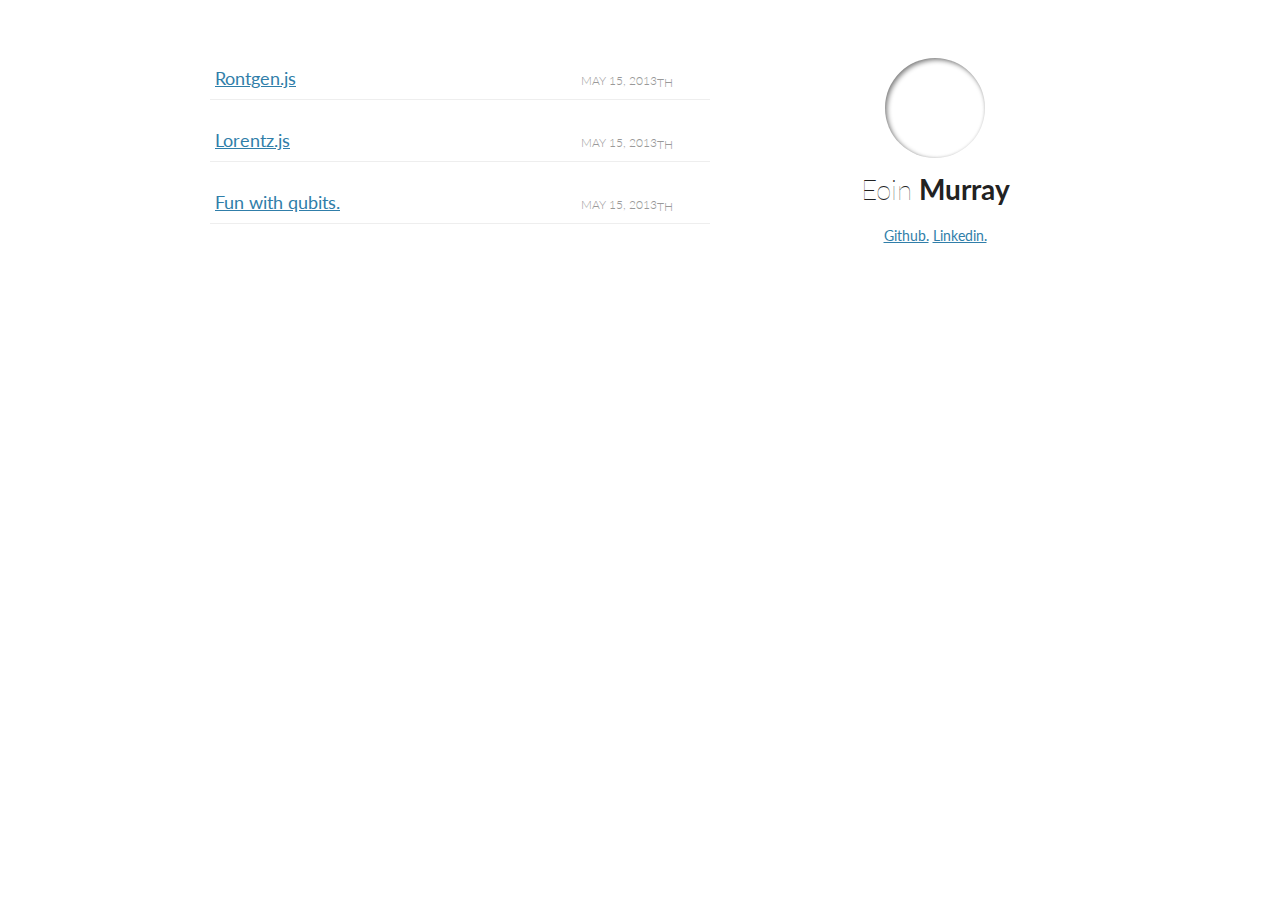
==== index.html @ c4f2d89b "Site updated at 2013-05-15 22:43:47 UTC" ====
<!DOCTYPE html>
<!--[if IEMobile 7 ]><html class="no-js iem7"><![endif]-->
<!--[if lt IE 9]><html class="no-js lte-ie8"><![endif]-->
<!--[if (gt IE 8)|(gt IEMobile 7)|!(IEMobile)|!(IE)]><!--><html class="no-js" lang="en"><!--<![endif]-->
<head>
  <meta charset="utf-8">
  <title>Eoin Murray</title>
  <meta name="author" content="Eoin Murray">

  
  <meta name="description" content=" May 15th, 2013 Rontgen.js May 15th, 2013 Lorentz.js May 15th, 2013 Fun with qubits. ">
  

  <!-- http://t.co/dKP3o1e -->
  <meta name="HandheldFriendly" content="True">
  <meta name="MobileOptimized" content="320">
  <meta name="viewport" content="width=device-width, initial-scale=1">

  
  <link rel="canonical" href="http://eoinmurray.github.io">
  <link href="/favicon.png" rel="icon">
  <link href="/stylesheets/screen.css" media="screen, projection" rel="stylesheet" type="text/css">
  <link href="/atom.xml" rel="alternate" title="Eoin Murray" type="application/atom+xml">
  <script src="/javascripts/modernizr-2.0.js"></script>
  <script src="//ajax.googleapis.com/ajax/libs/jquery/1.9.1/jquery.min.js"></script>
  <script>!window.jQuery && document.write(unescape('%3Cscript src="./javascripts/lib/jquery.min.js"%3E%3C/script%3E'))</script>
  <script src="/javascripts/octopress.js" type="text/javascript"></script>
  <!--Fonts from Google"s Web font directory at http://google.com/webfonts -->
<link href="http://fonts.googleapis.com/css?family=PT+Serif:regular,italic,bold,bolditalic" rel="stylesheet" type="text/css">
<link href="http://fonts.googleapis.com/css?family=PT+Sans:regular,italic,bold,bolditalic" rel="stylesheet" type="text/css">

  

    <script type="text/x-mathjax-config">
    MathJax.Hub.Config({
    tex2jax: {inlineMath: [['$','$'], ['\\(','\\)']]}
    });
    </script>
    <script type="text/javascript" src="http://cdn.mathjax.org/mathjax/latest/MathJax.js?config=TeX-AMS-MML_HTMLorMML"></script>
</head>

<body>
    <div class="wrapper">

        <header>
            <a href="/"><div class="profile"></div></a>
            <h1 class="text-center"><span style="font-weight: 100;">Eoin</span> Murray</h1>
            <!-- <p class="text-center">Quantum physics FTW!</p> -->
            <p class="text-center">
              <a href="http://github.com/eoinmurray">Github.</a>
              <a href="http://linkedin.com/in/eoinm/">Linkedin.</a>
            <p>
        </header>

        <section>
            <div class="blog-index">

    
    
        
        <article>
            
    
    <ul class="listing">
    <li>
        <span class="meta">








  


<time datetime="2013-05-15T11:30:00+01:00" pubdate data-updated="true">May 15<span>th</span>, 2013</time></span>
        <a href="/blog/2013/05/15/rontgen-dot-js/">Rontgen.js</a>
    </li>
    </ul>
    



        </article>
    
        
        <article>
            
    
    <ul class="listing">
    <li>
        <span class="meta">








  


<time datetime="2013-05-15T00:00:00+01:00" pubdate data-updated="true">May 15<span>th</span>, 2013</time></span>
        <a href="/blog/2013/05/15/simulations/">Lorentz.js</a>
    </li>
    </ul>
    



        </article>
    
        
        <article>
            
    
    <ul class="listing">
    <li>
        <span class="meta">








  


<time datetime="2013-05-15T00:00:00+01:00" pubdate data-updated="true">May 15<span>th</span>, 2013</time></span>
        <a href="/blog/2013/05/15/quantum-dots/">Fun with qubits.</a>
    </li>
    </ul>
    



        </article>
    

</div>

        </section>
    </div>
</body>
</html>
---- stylesheets/screen.css ----
@import url(https://fonts.googleapis.com/css?family=Lato:300italic,700italic,300,700);

body {
  padding:50px;
  font:14px/1.5 Lato, "Helvetica Neue", Helvetica, Arial, sans-serif;
  color:#777;
  font-weight:300;
}

h1, h2, h3, h4, h5, h6 {
  color:#222;
  margin:0 0 20px;
}

p, ul, ol, table, pre, dl {
  margin:0 0 20px;
}

h1, h2, h3 {
  line-height:1.1;
}

h1 {
  font-size:28px;
}

h2 {
  color:#393939;
}

h3, h4, h5, h6 {
  color:#494949;
}

a {
  color:#39c;
  font-weight:400;
  text-decoration:none;
}

a:hover {
  color:#069;
}

a small {
  font-size:11px;
  color:#777;
  margin-top:-0.6em;
  display:block;
}

a:hover small {
  color:#777;
}

.wrapper {
  width:860px;
  margin:0 auto;
}

blockquote {
  border-left:1px solid #e5e5e5;
  margin:0;
  padding:0 0 0 20px;
  font-style:italic;
}

code, pre {
  font-family:Monaco, Bitstream Vera Sans Mono, Lucida Console, Terminal;
  color:#333;
  font-size:12px;
}

pre {
  padding:8px 15px;
  background: #f8f8f8;
  border-radius:5px;
  border:1px solid #e5e5e5;
  overflow-x: auto;
}

table {
  width:100%;
  border-collapse:collapse;
}

th, td {
  text-align:left;
  padding:5px 10px;
  border-bottom:1px solid #e5e5e5;
}

dt {
  color:#444;
  font-weight:700;
}

th {
  color:#444;
}

img {
  max-width:100%;
}

header {
  width:270px;
  float:right;
}

header ul {
  list-style:none;
}

strong {
  color:#222;
  font-weight:700;
}

header ul li + li {
  width:88px;
  border-left:1px solid #fff;
}

header ul li + li + li {
  border-right:none;
  width:89px;
}

header ul a strong {
  font-size:14px;
  display:block;
  color:#222;
}

section {
  width:500px;
  float:left;
  padding-bottom:50px;
}

small {
  font-size:11px;
}

hr {
  border:0;
  background:#e5e5e5;
  height:1px;
  margin:0 0 20px;
}

footer {
  width:270px;
  float:left;
  position:fixed;
  bottom:50px;
}

@media print, screen and (max-width: 960px) {

  div.wrapper {
    width:auto;
    margin:0;
  }

  header, section, footer {
    float:none;
    position:static;
    width:auto;
  }

  header {
    /*padding-right:320px;*/
  }

  section {
    border:1px solid #e5e5e5;
    border-width:1px 0;
    padding:20px 0;
    margin:0 0 20px;
  }

  article{border:none!important;}

  header a small {
    display:inline;
  }

  header ul {
    position:absolute;
    right:50px;
    top:52px;
  }
}

@media print, screen and (max-width: 720px) {
  body {
    word-wrap:break-word;
  }

  header {
    padding:0;
  }

  header ul, header p.view {
    position:static;
  }

  pre, code {
    word-wrap:normal;
  }
}

@media print, screen and (max-width: 480px) {
  body {
    padding:15px;
  }

  header ul {
    display:none;
  }
}

@media print {
  body {
    padding:0.4in;
    font-size:12pt;
    color:#444;
  }
}

.text-center{
    text-align: center;
}

.profile{
  text-align: center;
  background-image:url(https://en.gravatar.com/userimage/27617131/b3a3e7528a2e3f37f287cd68e6842dba.jpg?size=100);
  width:100px;
  height:100px;
  background-size:cover;
  border-bottom-left-radius:200px;
  border-bottom-right-radius:200px;
  border-top-left-radius:200px;
  border-top-right-radius:200px;
  box-shadow:rgba(0, 0, 0, 0.498039) 2px 2px 5px inset, rgba(0, 0, 0, 0.0470588) 0 0 2px 1px inset;
  display:block;
  margin-right: auto;
  margin-left: auto;
  margin-bottom: 1rem;
}

.meta{
  float:left;
  margin:0;
  margin-right: 2rem;
  margin-top: 5px;
}

article {
}

.index-title{
  margin :0;
}

.index-article{
  /*width:300px;*/
  /*margin:0 auto;*/
}

.listing {
/*margin: 25px 0;*/
padding: 0;
}

.listing li {
list-style-type: none;
padding: 7px 5px;
font-size: 18px;
border-bottom: 1px solid #eee;
}

.listing span {
padding-top: 2px;
float: right;
text-transform: uppercase;
font-size: 12px;
color: #999;
}

a {
color: #307EA9;
}

a{
text-decoration: underline;
cursor: auto;
}
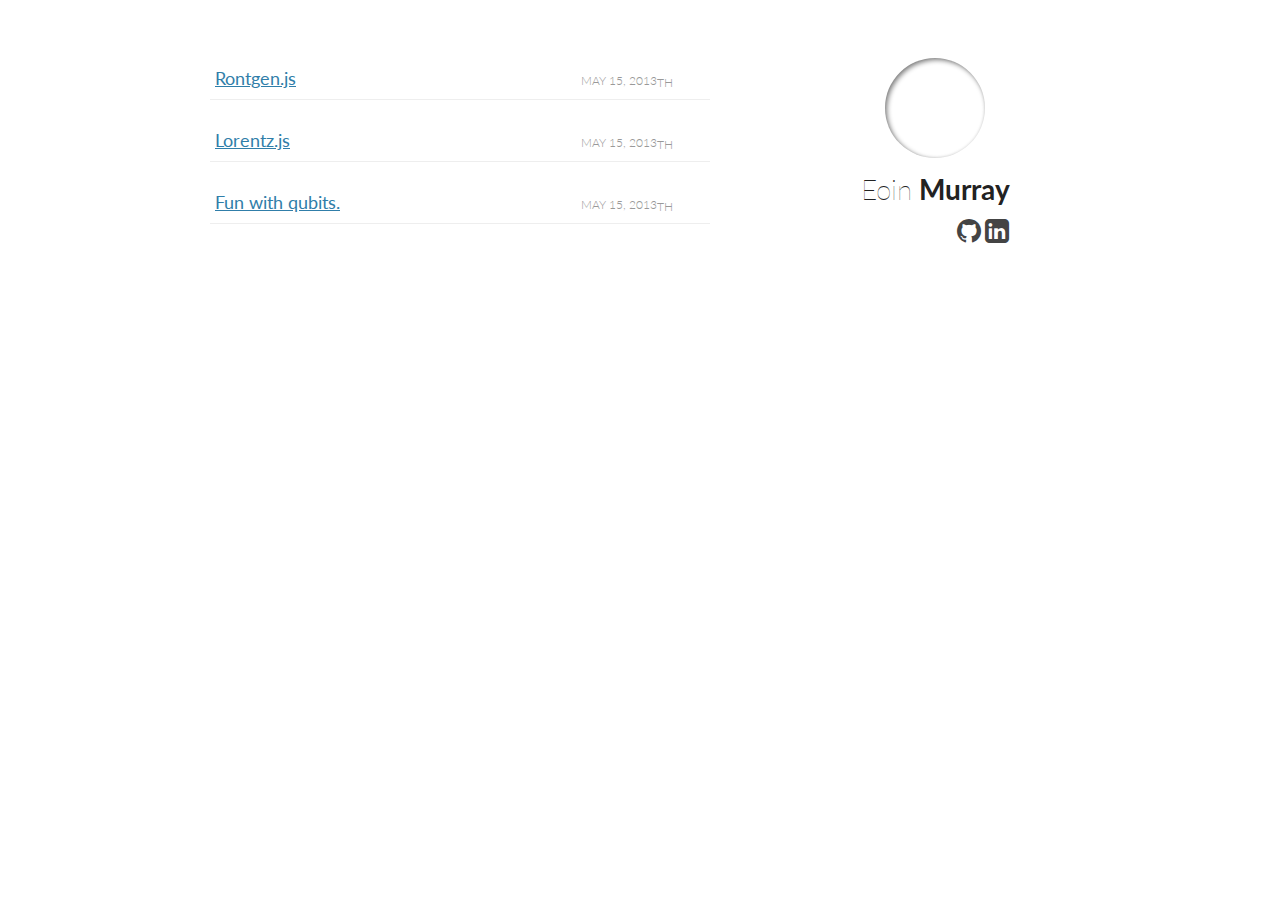
==== commit b6afe929: "Site updated at 2013-05-16 11:41:38 UTC" ====
--- a/index.html
+++ b/index.html
@@ -21,6 +21,7 @@
   <link rel="canonical" href="http://eoinmurray.github.io">
   <link href="/favicon.png" rel="icon">
   <link href="/stylesheets/screen.css" media="screen, projection" rel="stylesheet" type="text/css">
+  <link href="/stylesheets/font-awesome.css" media="screen, projection" rel="stylesheet" type="text/css">
   <link href="/atom.xml" rel="alternate" title="Eoin Murray" type="application/atom+xml">
   <script src="/javascripts/modernizr-2.0.js"></script>
   <script src="//ajax.googleapis.com/ajax/libs/jquery/1.9.1/jquery.min.js"></script>
@@ -47,9 +48,9 @@
             <a href="/"><div class="profile"></div></a>
             <h1 class="text-center"><span style="font-weight: 100;">Eoin</span> Murray</h1>
             <!-- <p class="text-center">Quantum physics FTW!</p> -->
-            <p class="text-center">
-              <a href="http://github.com/eoinmurray">Github.</a>
-              <a href="http://linkedin.com/in/eoinm/">Linkedin.</a>
+            <p class="text-center logos">
+              <a class="icon" href="http://github.com/eoinmurray"><i class="icon-github icon-2x"></i></a>
+              <a class="icon" href="http://linkedin.com/in/eoinm/"><i class="icon-linkedin-sign icon-2x"></i></a>
             <p>
         </header>
 
--- a/stylesheets/screen.css
+++ b/stylesheets/screen.css
@@ -297,4 +297,26 @@
 a{
 text-decoration: underline;
 cursor: auto;
+}
+
+.icon{
+text-decoration: none;
+cursor: auto;
+}
+
+.pull-right{
+  float:none;
+}
+
+.icon{
+  color: #444;
+  text-transform: uppercase;
+  text-decoration: none;
+  transition: color 0.25s ease-in;
+  -webkit-transition: color 0.25s ease-in;
+}
+
+.logos {
+  margin-left: 6rem;
+  margin-top: -0.5rem;
 }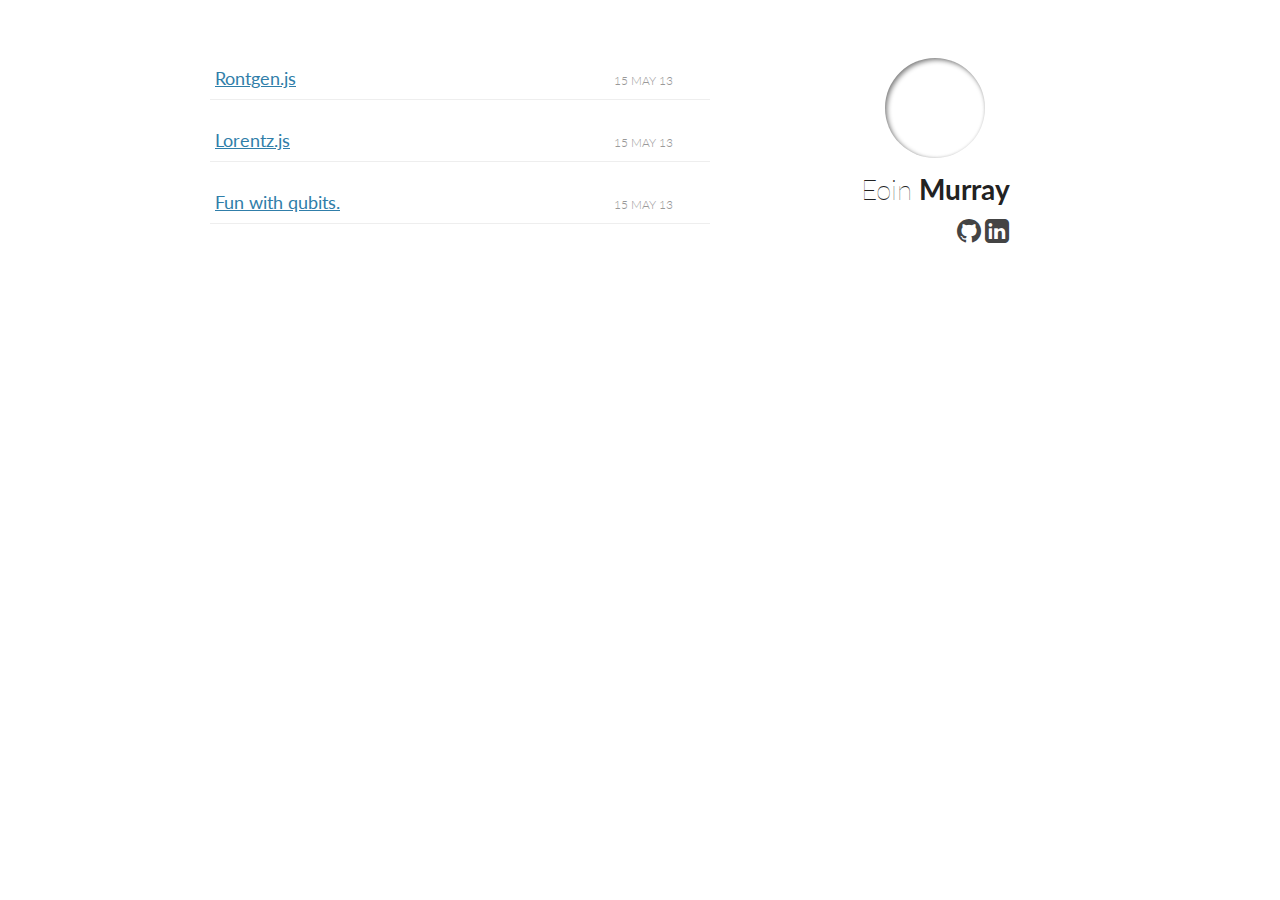
==== commit bd3ed893: "Site updated at 2013-05-16 18:53:01 UTC" ====
--- a/index.html
+++ b/index.html
@@ -9,7 +9,7 @@
   <meta name="author" content="Eoin Murray">
 
   
-  <meta name="description" content=" May 15th, 2013 Rontgen.js May 15th, 2013 Lorentz.js May 15th, 2013 Fun with qubits. ">
+  <meta name="description" content=" 15 May 13 Rontgen.js 15 May 13 Lorentz.js 15 May 13 Fun with qubits. ">
   
 
   <!-- http://t.co/dKP3o1e -->
@@ -77,7 +77,7 @@
   
 
 
-<time datetime="2013-05-15T11:30:00+01:00" pubdate data-updated="true">May 15<span>th</span>, 2013</time></span>
+<time datetime="2013-05-15T11:30:00+01:00" pubdate data-updated="true">15 May 13</time></span>
         <a href="/blog/2013/05/15/rontgen-dot-js/">Rontgen.js</a>
     </li>
     </ul>
@@ -105,7 +105,7 @@
   
 
 
-<time datetime="2013-05-15T00:00:00+01:00" pubdate data-updated="true">May 15<span>th</span>, 2013</time></span>
+<time datetime="2013-05-15T00:00:00+01:00" pubdate data-updated="true">15 May 13</time></span>
         <a href="/blog/2013/05/15/simulations/">Lorentz.js</a>
     </li>
     </ul>
@@ -133,7 +133,7 @@
   
 
 
-<time datetime="2013-05-15T00:00:00+01:00" pubdate data-updated="true">May 15<span>th</span>, 2013</time></span>
+<time datetime="2013-05-15T00:00:00+01:00" pubdate data-updated="true">15 May 13</time></span>
         <a href="/blog/2013/05/15/quantum-dots/">Fun with qubits.</a>
     </li>
     </ul>
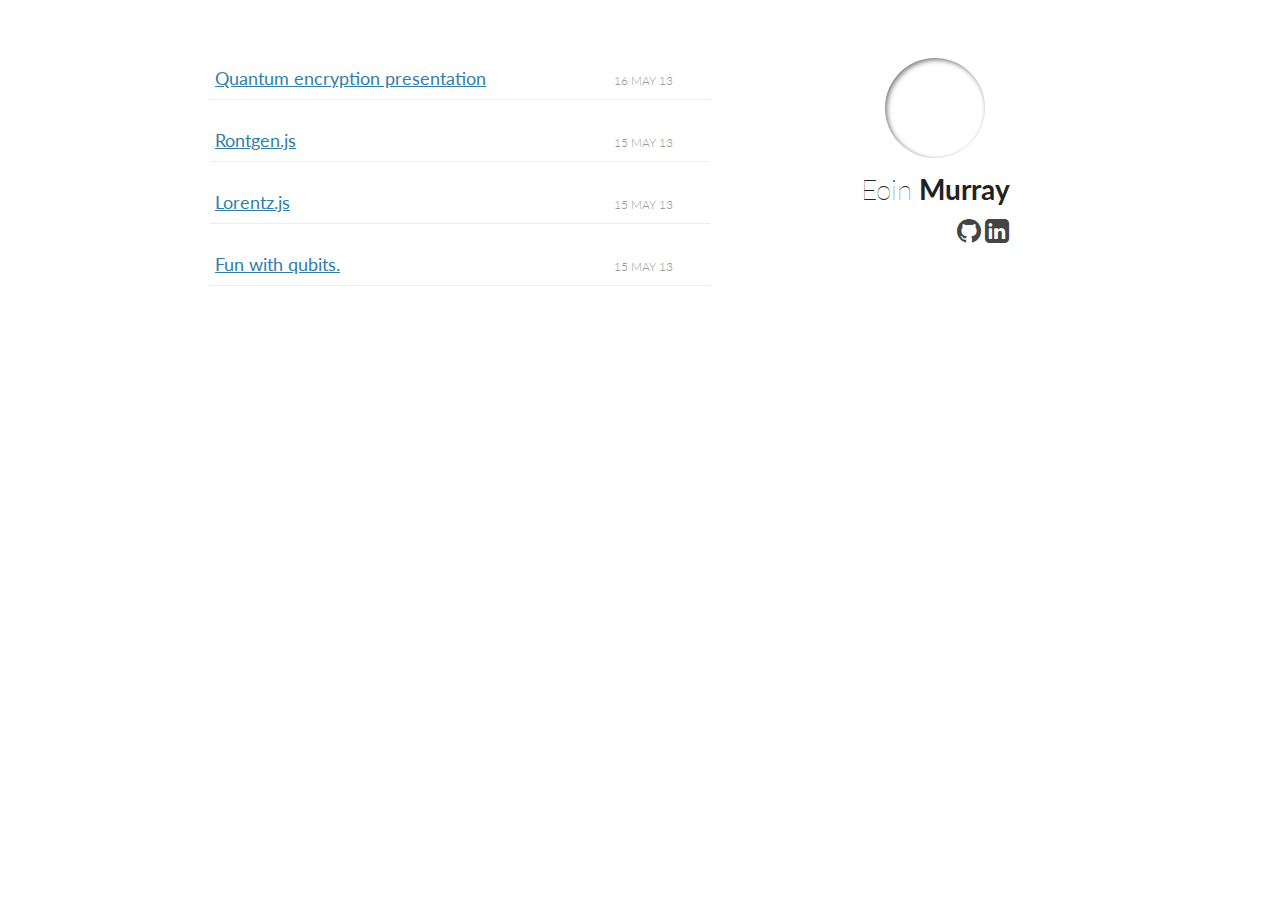
==== commit 717191d4: "Site updated at 2013-05-16 20:37:58 UTC" ====
--- a/index.html
+++ b/index.html
@@ -9,7 +9,7 @@
   <meta name="author" content="Eoin Murray">
 
   
-  <meta name="description" content=" 15 May 13 Rontgen.js 15 May 13 Lorentz.js 15 May 13 Fun with qubits. ">
+  <meta name="description" content=" 16 May 13 Quantum encryption presentation 15 May 13 Rontgen.js 15 May 13 Lorentz.js 15 May 13 Fun with qubits. ">
   
 
   <!-- http://t.co/dKP3o1e -->
@@ -58,6 +58,34 @@
             <div class="blog-index">
 
     
+    
+        
+        <article>
+            
+    
+    <ul class="listing">
+    <li>
+        <span class="meta">
+
+
+
+
+
+
+
+
+  
+
+
+<time datetime="2013-05-16T21:35:00+01:00" pubdate data-updated="true">16 May 13</time></span>
+        <a href="/blog/2013/05/16/quantum-encryption-presentation/">Quantum encryption presentation</a>
+    </li>
+    </ul>
+    
+
+
+
+        </article>
     
         
         <article>
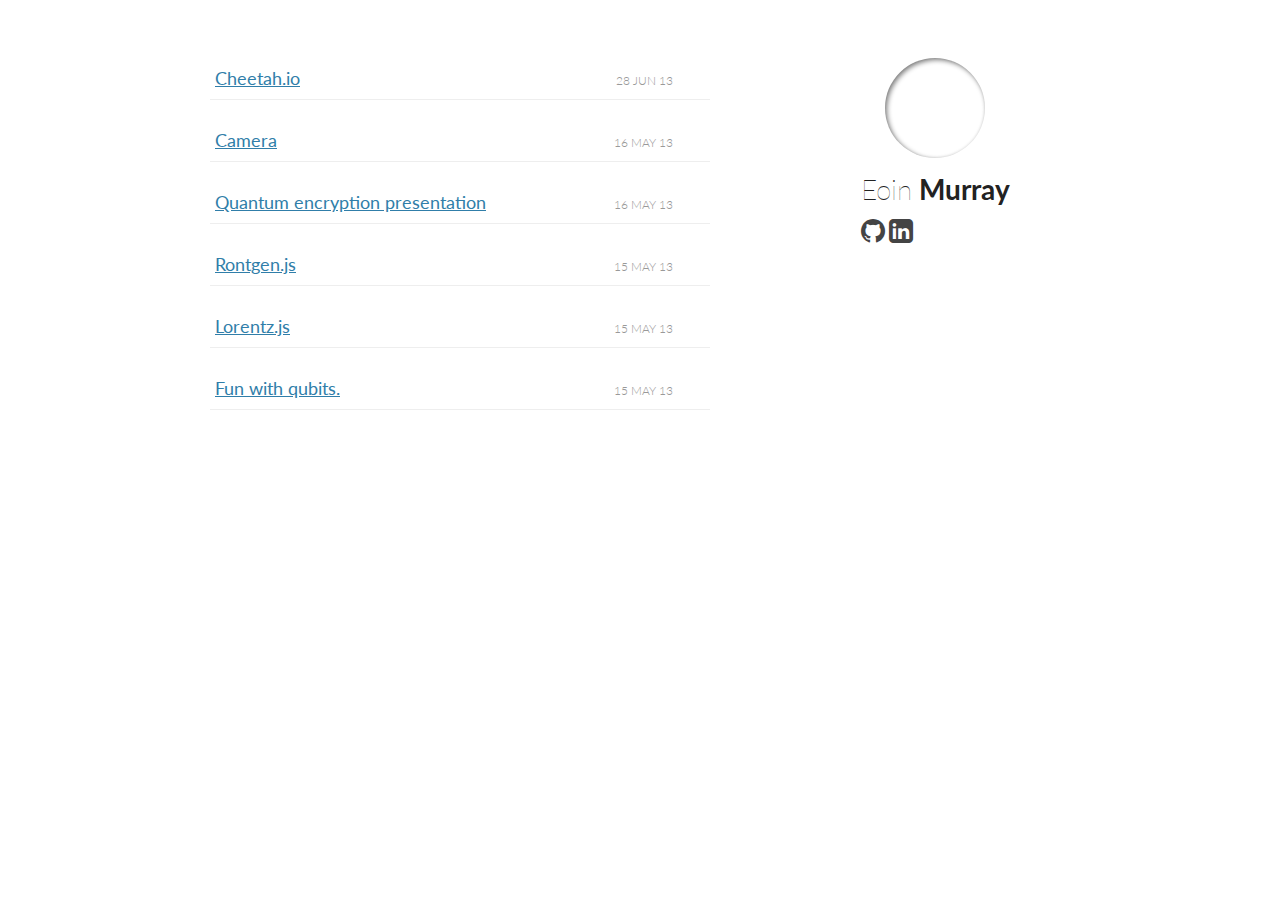
==== commit 147a88a0: "Site updated at 2013-06-28 17:15:06 UTC" ====
--- a/index.html
+++ b/index.html
@@ -9,7 +9,7 @@
   <meta name="author" content="Eoin Murray">
 
   
-  <meta name="description" content=" 16 May 13 Quantum encryption presentation 15 May 13 Rontgen.js 15 May 13 Lorentz.js 15 May 13 Fun with qubits. ">
+  <meta name="description" content=" 28 Jun 13 Cheetah.io 16 May 13 Camera 16 May 13 Quantum encryption presentation 15 May 13 Rontgen.js 15 May 13 Lorentz.js 15 May 13 Fun with qubits. ">
   
 
   <!-- http://t.co/dKP3o1e -->
@@ -77,6 +77,62 @@
   
 
 
+<time datetime="2013-06-28T18:12:00+01:00" pubdate data-updated="true">28 Jun 13</time></span>
+        <a href="/blog/2013/06/28/cheetah-dot-io/">Cheetah.io</a>
+    </li>
+    </ul>
+    
+
+
+
+        </article>
+    
+        
+        <article>
+            
+    
+    <ul class="listing">
+    <li>
+        <span class="meta">
+
+
+
+
+
+
+
+
+  
+
+
+<time datetime="2013-05-16T23:28:00+01:00" pubdate data-updated="true">16 May 13</time></span>
+        <a href="/blog/2013/05/16/camera/">Camera</a>
+    </li>
+    </ul>
+    
+
+
+
+        </article>
+    
+        
+        <article>
+            
+    
+    <ul class="listing">
+    <li>
+        <span class="meta">
+
+
+
+
+
+
+
+
+  
+
+
 <time datetime="2013-05-16T21:35:00+01:00" pubdate data-updated="true">16 May 13</time></span>
         <a href="/blog/2013/05/16/quantum-encryption-presentation/">Quantum encryption presentation</a>
     </li>
--- a/stylesheets/screen.css
+++ b/stylesheets/screen.css
@@ -137,6 +137,7 @@
   width:500px;
   float:left;
   padding-bottom:50px;
+  margin:0 auto;
 }
 
 small {
@@ -158,6 +159,33 @@
 }
 
 @media print, screen and (max-width: 960px) {
+
+
+    header {
+      float:none !important;
+      margin:0 0 !important;
+      min-height:60px!important;
+      width:300px !important;
+    }
+    .text-center {
+      text-align: left!important;
+    }
+    .profile {
+      float:left;
+      height:60px!important;
+      margin-right:1rem!important;
+      width:60px!important;
+    }
+    .logos {
+      font-size:10px;
+      margin-left:0rem!important;
+      margin-top:-1rem!important;
+    }
+
+    h1{
+      font-size: 20px;
+      padding-top: 9px!important;
+    }
 
   div.wrapper {
     width:auto;
@@ -317,6 +345,6 @@
 }
 
 .logos {
-  margin-left: 6rem;
+  margin-left: -6rem;
   margin-top: -0.5rem;
-}+}
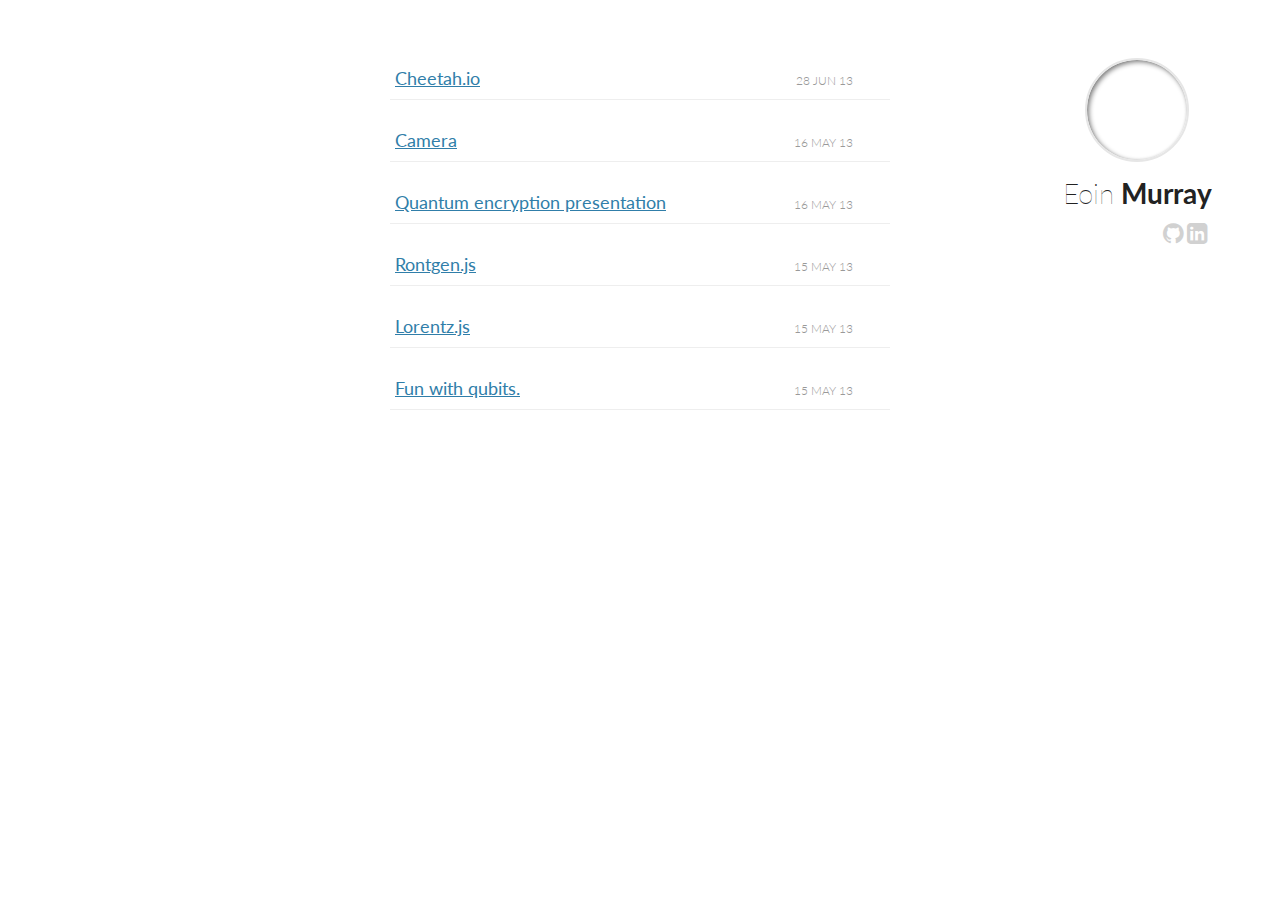
==== commit 776f0f37: "Site updated at 2013-07-19 17:11:12 UTC" ====
--- a/index.html
+++ b/index.html
@@ -42,18 +42,17 @@
 </head>
 
 <body>
-    <div class="wrapper">
+    
 
         <header>
             <a href="/"><div class="profile"></div></a>
             <h1 class="text-center"><span style="font-weight: 100;">Eoin</span> Murray</h1>
-            <!-- <p class="text-center">Quantum physics FTW!</p> -->
             <p class="text-center logos">
               <a class="icon" href="http://github.com/eoinmurray"><i class="icon-github icon-2x"></i></a>
               <a class="icon" href="http://linkedin.com/in/eoinm/"><i class="icon-linkedin-sign icon-2x"></i></a>
             <p>
         </header>
-
+    <div class="wrapper">
         <section>
             <div class="blog-index">
 
--- a/stylesheets/screen.css
+++ b/stylesheets/screen.css
@@ -1,10 +1,14 @@
 @import url(https://fonts.googleapis.com/css?family=Lato:300italic,700italic,300,700);
 
 body {
-  padding:50px;
-  font:14px/1.5 Lato, "Helvetica Neue", Helvetica, Arial, sans-serif;
-  color:#777;
-  font-weight:300;
+font: 14px/1.5 Lato, "Helvetica Neue", Helvetica, Arial, sans-serif;
+color: #777;
+font-weight: 300;
+position: absolute;
+top: 0;
+left: 0;
+right: 0;
+bottom: 0;
 }
 
 h1, h2, h3, h4, h5, h6 {
@@ -56,6 +60,7 @@
 .wrapper {
   width:860px;
   margin:0 auto;
+  /*height: 100%;*/
 }
 
 blockquote {
@@ -104,8 +109,12 @@
 }
 
 header {
+  /*margin-right: -25%;*/
+  margin-top: 50px;
   width:270px;
   float:right;
+  height: 80%;
+  /*border-left: 1px solid #e6e6e6;*/
 }
 
 header ul {
@@ -134,10 +143,11 @@
 }
 
 section {
+  /*min-width: 500px;*/
   width:500px;
-  float:left;
   padding-bottom:50px;
   margin:0 auto;
+  margin-top: 50px;
 }
 
 small {
@@ -158,14 +168,24 @@
   bottom:50px;
 }
 
-@media print, screen and (max-width: 960px) {
-
+
+
+@media print, screen and (max-width: 1200px) { section {margin-left:100px;} }
+@media print, screen and (max-width: 960px) { section {margin-left:20px;} }
+
+@media print, screen and (max-width: 800px) {
+  body{
+      padding:15px;
+  }
 
     header {
+      border: none !important;
       float:none !important;
       margin:0 0 !important;
-      min-height:60px!important;
+      margin-bottom: 30px !important;
+      height:60px!important;
       width:300px !important;
+      
     }
     .text-center {
       text-align: left!important;
@@ -229,6 +249,8 @@
 
   header {
     padding:0;
+    border: none !important;
+    margin-bottom: 30px !important;
   }
 
   header ul, header p.view {
@@ -247,6 +269,7 @@
 
   header ul {
     display:none;
+    border: none !important;
   }
 }
 
@@ -264,7 +287,7 @@
 
 .profile{
   text-align: center;
-  background-image:url(https://en.gravatar.com/userimage/27617131/b3a3e7528a2e3f37f287cd68e6842dba.jpg?size=100);
+  background-image:url(http://www.gravatar.com/avatar/a568f471b8bc8b25897a8d0c73211db3.png?size=100);
   width:100px;
   height:100px;
   background-size:cover;
@@ -274,6 +297,7 @@
   border-top-right-radius:200px;
   box-shadow:rgba(0, 0, 0, 0.498039) 2px 2px 5px inset, rgba(0, 0, 0, 0.0470588) 0 0 2px 1px inset;
   display:block;
+  border: 2px solid #e6e6e6;
   margin-right: auto;
   margin-left: auto;
   margin-bottom: 1rem;
@@ -287,6 +311,8 @@
 }
 
 article {
+  max-width: 500px;
+  margin: 0 auto;
 }
 
 .index-title{
@@ -337,7 +363,7 @@
 }
 
 .icon{
-  color: #444;
+  color: #d1d1d1;
   text-transform: uppercase;
   text-decoration: none;
   transition: color 0.25s ease-in;
@@ -345,6 +371,7 @@
 }
 
 .logos {
-  margin-left: -6rem;
+  margin-right: -6rem;
   margin-top: -0.5rem;
-}
+  font-size: 12px;
+}
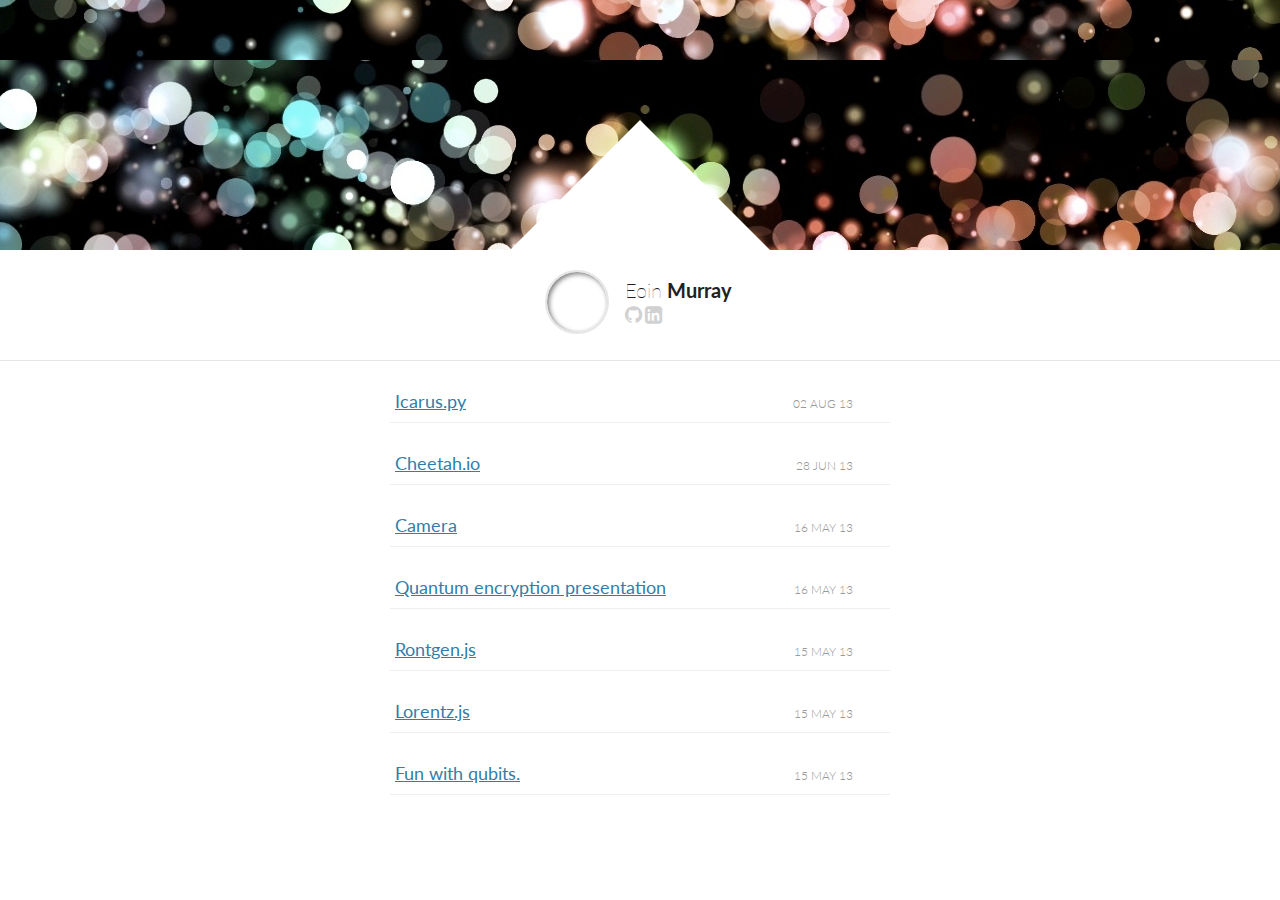
==== commit a1cb5b21: "Site updated at 2013-08-09 09:39:14 UTC" ====
--- a/index.html
+++ b/index.html
@@ -9,7 +9,7 @@
   <meta name="author" content="Eoin Murray">
 
   
-  <meta name="description" content=" 28 Jun 13 Cheetah.io 16 May 13 Camera 16 May 13 Quantum encryption presentation 15 May 13 Rontgen.js 15 May 13 Lorentz.js 15 May 13 Fun with qubits. ">
+  <meta name="description" content="02 Aug 13 Icarus.py 28 Jun 13 Cheetah.io 16 May 13 Camera 16 May 13 Quantum encryption presentation 15 May 13 Rontgen.js 15 May 13 Lorentz.js 15 May &hellip;">
   
 
   <!-- http://t.co/dKP3o1e -->
@@ -27,6 +27,7 @@
   <script src="//ajax.googleapis.com/ajax/libs/jquery/1.9.1/jquery.min.js"></script>
   <script>!window.jQuery && document.write(unescape('%3Cscript src="./javascripts/lib/jquery.min.js"%3E%3C/script%3E'))</script>
   <script src="/javascripts/octopress.js" type="text/javascript"></script>
+  <script src="/javascripts/app.js"></script>
   <!--Fonts from Google"s Web font directory at http://google.com/webfonts -->
 <link href="http://fonts.googleapis.com/css?family=PT+Serif:regular,italic,bold,bolditalic" rel="stylesheet" type="text/css">
 <link href="http://fonts.googleapis.com/css?family=PT+Sans:regular,italic,bold,bolditalic" rel="stylesheet" type="text/css">
@@ -42,17 +43,24 @@
 </head>
 
 <body>
-    
+
+    <div class='bg-image'>
+        
+    </div>
+        <div class="arrow-up"></div>
 
         <header>
-            <a href="/"><div class="profile"></div></a>
-            <h1 class="text-center"><span style="font-weight: 100;">Eoin</span> Murray</h1>
-            <p class="text-center logos">
-              <a class="icon" href="http://github.com/eoinmurray"><i class="icon-github icon-2x"></i></a>
-              <a class="icon" href="http://linkedin.com/in/eoinm/"><i class="icon-linkedin-sign icon-2x"></i></a>
-            <p>
+                
+
+                <a href="/"><div class="profile"></div></a>
+                <h1 class="text-center"><span style="font-weight: 100;">Eoin</span> Murray</h1>
+                <p class="text-center logos">
+                  <a class="icon" href="http://github.com/eoinmurray"><i class="icon-github icon-2x"></i></a>
+                  <a class="icon" href="http://linkedin.com/in/eoinm/"><i class="icon-linkedin-sign icon-2x"></i></a>
+                <p>
+            
         </header>
-    <div class="wrapper">
+        <div class="wrapper">
         <section>
             <div class="blog-index">
 
@@ -76,6 +84,34 @@
   
 
 
+<time datetime="2013-08-02T16:00:00+01:00" pubdate data-updated="true">02 Aug 13</time></span>
+        <a href="/blog/2013/08/02/icarus-dot-py/">Icarus.py</a>
+    </li>
+    </ul>
+    
+
+
+
+        </article>
+    
+        
+        <article>
+            
+    
+    <ul class="listing">
+    <li>
+        <span class="meta">
+
+
+
+
+
+
+
+
+  
+
+
 <time datetime="2013-06-28T18:12:00+01:00" pubdate data-updated="true">28 Jun 13</time></span>
         <a href="/blog/2013/06/28/cheetah-dot-io/">Cheetah.io</a>
     </li>
@@ -230,6 +266,6 @@
 </div>
 
         </section>
-    </div>
+
 </body>
 </html>
--- a/stylesheets/screen.css
+++ b/stylesheets/screen.css
@@ -1,15 +1,40 @@
 @import url(https://fonts.googleapis.com/css?family=Lato:300italic,700italic,300,700);
 
 body {
-font: 14px/1.5 Lato, "Helvetica Neue", Helvetica, Arial, sans-serif;
-color: #777;
-font-weight: 300;
-position: absolute;
-top: 0;
-left: 0;
-right: 0;
-bottom: 0;
-}
+  font: 14px/1.5 Lato, "Helvetica Neue", Helvetica, Arial, sans-serif;
+  color: #777;
+  font-weight: 300;
+  position: absolute;
+  top: 0;
+  left: 0;
+  right: 0;
+  bottom: 0;
+  padding: 0px !important;
+  margin: 0px !important;
+}
+
+.arrow-up {
+  width: 0; 
+  height: 0; 
+  border-left: 130px solid transparent;
+  border-right: 130px solid transparent;
+  
+  border-bottom: 130px solid white;
+  margin: 0 auto;
+  margin-top: -130px;
+  margin-bottom: 20px;
+  position: relative;
+  z-index: 999;
+}
+
+.bg-image{
+  height: 250px;
+  width: 100%;
+  background-color: black;
+  background: url(/images/particles.jpg) 50% 50% repeat fixed; min-height: 250px;
+  background-position-x: 24%;
+}
+
 
 h1, h2, h3, h4, h5, h6 {
   color:#222;
@@ -109,10 +134,10 @@
 }
 
 header {
-  /*margin-right: -25%;*/
+  margin: 0 auto;
   margin-top: 50px;
-  width:270px;
-  float:right;
+  width:300px;
+  float:left;
   height: 80%;
   /*border-left: 1px solid #e6e6e6;*/
 }
@@ -170,10 +195,10 @@
 
 
 
-@media print, screen and (max-width: 1200px) { section {margin-left:100px;} }
-@media print, screen and (max-width: 960px) { section {margin-left:20px;} }
-
-@media print, screen and (max-width: 800px) {
+@media print, screen and (max-width: 1200px) { section {margin-right:100px;} }
+@media print, screen and (max-width: 960px) { section {margin-right:20px;} }
+
+@media print, screen and (max-width: 8800px) {
   body{
       padding:15px;
   }
@@ -181,10 +206,10 @@
     header {
       border: none !important;
       float:none !important;
-      margin:0 0 !important;
+      margin:0 auto !important;
       margin-bottom: 30px !important;
       height:60px!important;
-      width:300px !important;
+      width:190px !important;
       
     }
     .text-center {
@@ -223,7 +248,7 @@
   }
 
   section {
-    border:1px solid #e5e5e5;
+    border-top:1px solid #e5e5e5;
     border-width:1px 0;
     padding:20px 0;
     margin:0 0 20px;
@@ -371,7 +396,16 @@
 }
 
 .logos {
-  margin-right: -6rem;
+  /*width: 70px;*/
+  /*float: left;*/
   margin-top: -0.5rem;
-  font-size: 12px;
-}
+  font-size: 10px;
+}
+
+#home { 
+  background: url(http://i.imgur.com/spBCVUb.jpg) 10% 0 repeat fixed; min-height: 200px;
+}
+ 
+#about { 
+  background: url(about-bg.jpg) 30% 0 no-repeat min-height: 1000px;  
+}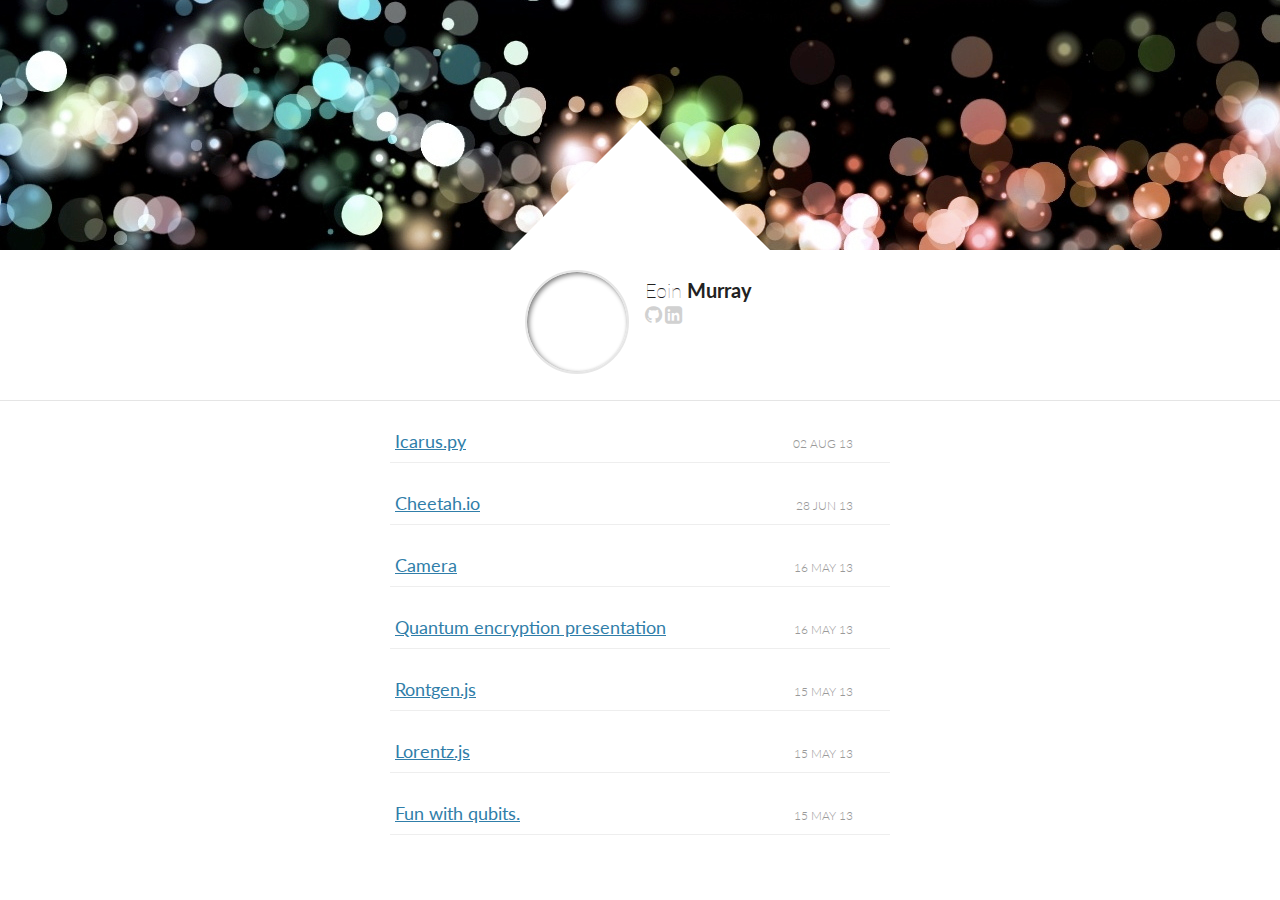
==== commit 8b405418: "Site updated at 2013-08-09 11:05:01 UTC" ====
--- a/index.html
+++ b/index.html
@@ -18,7 +18,7 @@
   <meta name="viewport" content="width=device-width, initial-scale=1">
 
   
-  <link rel="canonical" href="http://eoinmurray.github.io">
+  <link rel="canonical" href="eoinmurray.io">
   <link href="/favicon.png" rel="icon">
   <link href="/stylesheets/screen.css" media="screen, projection" rel="stylesheet" type="text/css">
   <link href="/stylesheets/font-awesome.css" media="screen, projection" rel="stylesheet" type="text/css">
--- a/stylesheets/screen.css
+++ b/stylesheets/screen.css
@@ -33,6 +33,7 @@
   background-color: black;
   background: url(/images/particles.jpg) 50% 50% repeat fixed; min-height: 250px;
   background-position-x: 24%;
+  box-shadow: -10px -10px -5px #888888;
 }
 
 
@@ -133,47 +134,75 @@
   max-width:100%;
 }
 
+  body{
+      padding:15px;
+  }
+
+  header {
+    border: none !important;
+    float:none !important;
+    margin:0 auto !important;
+    margin-bottom: 30px !important;
+    height:100px!important;
+    width:230px !important;
+  }
+
+  .text-center {
+    text-align: left!important;
+  }
+  
+  .profile {
+    float:left;
+    height:100px!important;
+    margin-right:1rem!important;
+    width:100px!important;
+  }
+  
+  .logos {
+    font-size:10px;
+    margin-left:0rem!important;
+    margin-top:-1rem!important;
+  }
+
+  h1{
+    font-size: 20px;
+    padding-top: 9px!important;
+  }
+
+div.wrapper {
+  width:auto;
+  margin:0;
+}
+
+header, section, footer {
+  float:none;
+  position:static;
+  width:auto;
+}
+
 header {
-  margin: 0 auto;
-  margin-top: 50px;
-  width:300px;
-  float:left;
-  height: 80%;
-  /*border-left: 1px solid #e6e6e6;*/
+  /*padding-right:320px;*/
+}
+
+section {
+  border-top:1px solid #e5e5e5;
+  border-width:1px 0;
+  padding:20px 0;
+  margin:0 0 20px;
+}
+
+article{border:none!important;}
+
+header a small {
+  display:inline;
 }
 
 header ul {
-  list-style:none;
-}
-
-strong {
-  color:#222;
-  font-weight:700;
-}
-
-header ul li + li {
-  width:88px;
-  border-left:1px solid #fff;
-}
-
-header ul li + li + li {
-  border-right:none;
-  width:89px;
-}
-
-header ul a strong {
-  font-size:14px;
-  display:block;
-  color:#222;
-}
-
-section {
-  /*min-width: 500px;*/
-  width:500px;
-  padding-bottom:50px;
-  margin:0 auto;
-  margin-top: 50px;
-}
+  position:absolute;
+  right:50px;
+  top:52px;
+}
+
 
 small {
   font-size:11px;
@@ -195,56 +224,19 @@
 
 
 
-@media print, screen and (max-width: 1200px) { section {margin-right:100px;} }
-@media print, screen and (max-width: 960px) { section {margin-right:20px;} }
-
-@media print, screen and (max-width: 8800px) {
-  body{
-      padding:15px;
-  }
-
-    header {
-      border: none !important;
-      float:none !important;
-      margin:0 auto !important;
-      margin-bottom: 30px !important;
-      height:60px!important;
-      width:190px !important;
-      
-    }
-    .text-center {
-      text-align: left!important;
-    }
-    .profile {
-      float:left;
-      height:60px!important;
-      margin-right:1rem!important;
-      width:60px!important;
-    }
-    .logos {
-      font-size:10px;
-      margin-left:0rem!important;
-      margin-top:-1rem!important;
-    }
-
-    h1{
-      font-size: 20px;
-      padding-top: 9px!important;
-    }
-
-  div.wrapper {
-    width:auto;
-    margin:0;
-  }
-
-  header, section, footer {
-    float:none;
-    position:static;
-    width:auto;
-  }
-
-  header {
-    /*padding-right:320px;*/
+@media print, screen and (max-width: 1200px) { 
+  section {margin-right:100px;} 
+  .arrow-up {
+    border-left: 100px solid transparent;
+    border-right: 100px solid transparent;
+    border-bottom: 100px solid white;
+    margin-top: -100px;
+}
+
+  .bg-image{
+    height: 150px;
+    background: url(/images/particles.jpg) 50% 50% repeat fixed; min-height: 150px;
+
   }
 
   section {
@@ -254,28 +246,61 @@
     margin:0 0 20px;
   }
 
-  article{border:none!important;}
-
-  header a small {
-    display:inline;
-  }
-
-  header ul {
-    position:absolute;
-    right:50px;
-    top:52px;
-  }
+
+  header {
+    border: none !important;
+    float: none !important;
+    margin: 10 auto !important;
+    margin-bottom: 30px !important;
+    height: 70px!important;
+    width: 210px !important;
+  }
+
+  header h1 {
+    padding-top: 9px !important;
+  }
+  .profile {
+    float:left;
+    height:70px!important;
+    margin-right:1rem!important;
+    width:70px!important;
+  }
+
+}
+
+@media print, screen and (max-width: 960px) { 
+  section {margin-right:20px;} 
 }
 
 @media print, screen and (max-width: 720px) {
+
+  .bg-image{display: none}
+  .arrow-up{display: none}
+
+
   body {
     word-wrap:break-word;
+    padding: 15px !important;
+    margin: 15px !important;
   }
 
   header {
-    padding:0;
     border: none !important;
+    float: none !important;
+    margin: 0 auto !important;
     margin-bottom: 30px !important;
+    height: 60px!important;
+    width: 234px !important;
+  }
+
+  header h1 {
+    padding-top: 9px !important;
+  }
+  .profile {
+    float:left;
+    height:60px!important;
+    margin-right:1rem!important;
+    width:60px!important;
   }
 
   header ul, header p.view {
@@ -291,7 +316,11 @@
   body {
     padding:15px;
   }
-
+  body {
+    word-wrap:break-word;
+    padding: 15px;
+    margin: 15px;
+  }
   header ul {
     display:none;
     border: none !important;
